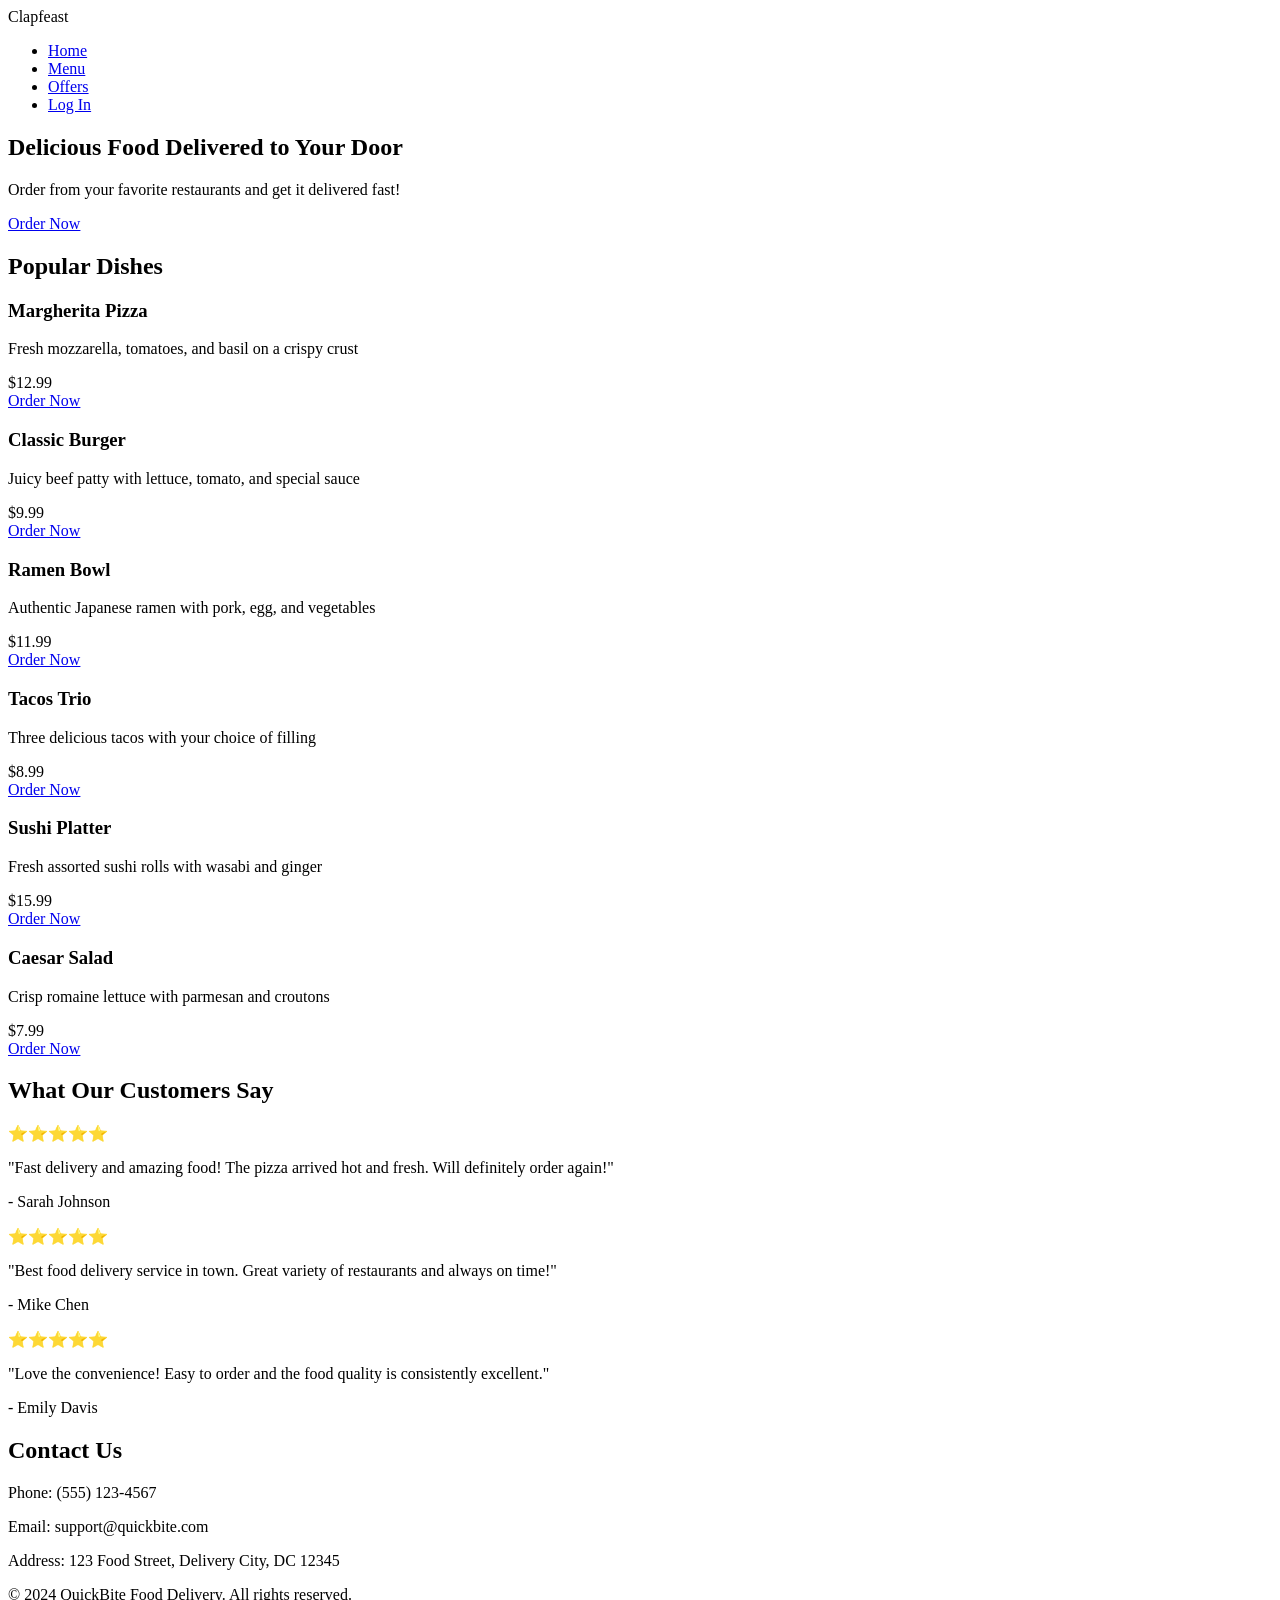
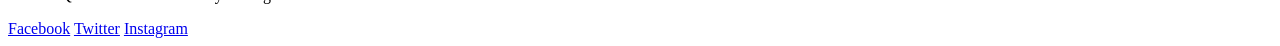
==== index.html @ 944a5ac0 "initial HTML structure" ====
<!DOCTYPE html>
<html lang="en">
<head>
    <meta charset="UTF-8">
    <meta name="viewport" content="width=device-width, initial-scale=1.0">
    <title>Clapfeast - Food Delivery Service</title>
    <link rel="stylesheet/css" href="style.css">
</head>
<body>
    <header>
        <nav class="container">
            <div class="logo">
                <img>Clapfeast
            </div>
            <ul>
                <li><a href="index.html">Home</a></li>
                <li><a href="#">Menu</a></li>
                <li><a href="#">Offers</a></li>
                <li><a href="#">Log In</a></li>
            </ul>
        </nav>
    </header>
    <section id="home" class="main">
        <div class="container"> 
            <h1>Delicious Food Delivered to Your Door</h1> 
            <p>Order from your favorite restaurants and get it delivered fast!</p> 
            <a href="#menu" class="btn">Order Now</a> 
        </div> 
    </section>  
    
    <section id="menu" class="menu"> 
        <div class="container"> 
            <h2 class="section-title">Popular Dishes</h2> 
            <div class="menu-grid"> 
                <div class="menu-item"> 
                    <div class="menu-item-image"></div> 
                    <div class="menu-item-content"> 
                        <h3>Margherita Pizza</h3> 
                        <p>Fresh mozzarella, tomatoes, and basil on a crispy crust</p> 
                        <div class="price">$12.99</div> 
                        <a href="#" class="order-btn">Order Now</a> 
                    </div> 
                </div> 
                <div class="menu-item"> 
                    <div class="menu-item-image"></div> 
                    <div class="menu-item-content"> 
                        <h3>Classic Burger</h3> 
                        <p>Juicy beef patty with lettuce, tomato, and special sauce</p> 
                        <div class="price">$9.99</div> 
                        <a href="#" class="order-btn">Order Now</a> 
                    </div> 
                </div> 
                <div class="menu-item">
                    <div class="menu-item-image"></div> 
                    <div class="menu-item-content"> 
                        <h3>Ramen Bowl</h3> 
                        <p>Authentic Japanese ramen with pork, egg, and vegetables</p> 
                        <div class="price">$11.99</div> 
                        <a href="#" class="order-btn">Order Now</a> 
                    </div> 
                </div> 
                <div class="menu-item"> 
                    <div class="menu-item-image"></div> 
                    <div class="menu-item-content"> 
                        <h3>Tacos Trio</h3> 
                        <p>Three delicious tacos with your choice of filling</p> 
                        <div class="price">$8.99</div> 
                        <a href="#" class="order-btn">Order Now</a> 
                    </div> 
                </div> 
                <div class="menu-item"> 
                    <div class="menu-item-image"></div> 
                    <div class="menu-item-content"> 
                        <h3>Sushi Platter</h3> 
                        <p>Fresh assorted sushi rolls with wasabi and ginger</p> 
                        <div class="price">$15.99</div> 
                        <a href="#" class="order-btn">Order Now</a> 
                    </div> 
                </div> 
                        <div class="menu-item"> 
                            <div class="menu-item-image"></div> 
                            <div class="menu-item-content"> 
                                <h3>Caesar Salad</h3> 
                                <p>Crisp romaine lettuce with parmesan and croutons</p> 
                                <div class="price">$7.99</div> 
                                <a href="#" class="order-btn">Order Now</a> 
                            </div> 
                        </div> 
                    </div> 
                </div> 
            </section> 
            <section class="testimonials"> 
                <div class="container"> 
                    <h2 class="section-title">What Our Customers Say</h2> 
                    <div class="testimonial-grid"> 
                        <div class="testimonial-card">
                            <div class="rating">⭐⭐⭐⭐⭐</div> 
                            <p class="testimonial-text">"Fast delivery and amazing food! The pizza arrived hot and fresh. Will definitely order again!"</p> 
                            <p class="testimonial-author">- Sarah Johnson</p> 
                        </div> 
                        <div class="testimonial-card"> 
                            <div class="rating">⭐⭐⭐⭐⭐</div> 
                            <p class="testimonial-text">"Best food delivery service in town. Great variety of restaurants and always on time!"</p> 
                            <p class="testimonial-author">- Mike Chen</p> 
                        </div> 
                        <div class="testimonial-card"> 
                            <div class="rating">⭐⭐⭐⭐⭐</div> 
                            <p class="testimonial-text">"Love the convenience! Easy to order and the food quality is consistently excellent."</p> 
                            <p class="testimonial-author">- Emily Davis</p> 
                        </div> 
                    </div> 
                </div> 
            </section>
            <section id="contact" class="contact"> 
                <div class="container"> 
                    <h2 class="section-title">Contact Us</h2> 
                    <div class="contact-info"> 
                        <p>Phone: (555) 123-4567</p> 
                        <p>Email: support@quickbite.com</p> 
                        <p>Address: 123 Food Street, Delivery City, DC 12345</p> 
                    </div> 
                </div> 
            </section>
            <footer> 
                <div class="container"> 
                    <p>&copy; 2024 QuickBite Food Delivery. All rights reserved.</p> 
                    <div class="social-links"> 
                        <a href="#">Facebook</a> 
                        <a href="#">Twitter</a> 
                        <a href="#">Instagram</a> 
                    </div> 
                </div> 
            </footer> 
        </section>
    </body>
</html>
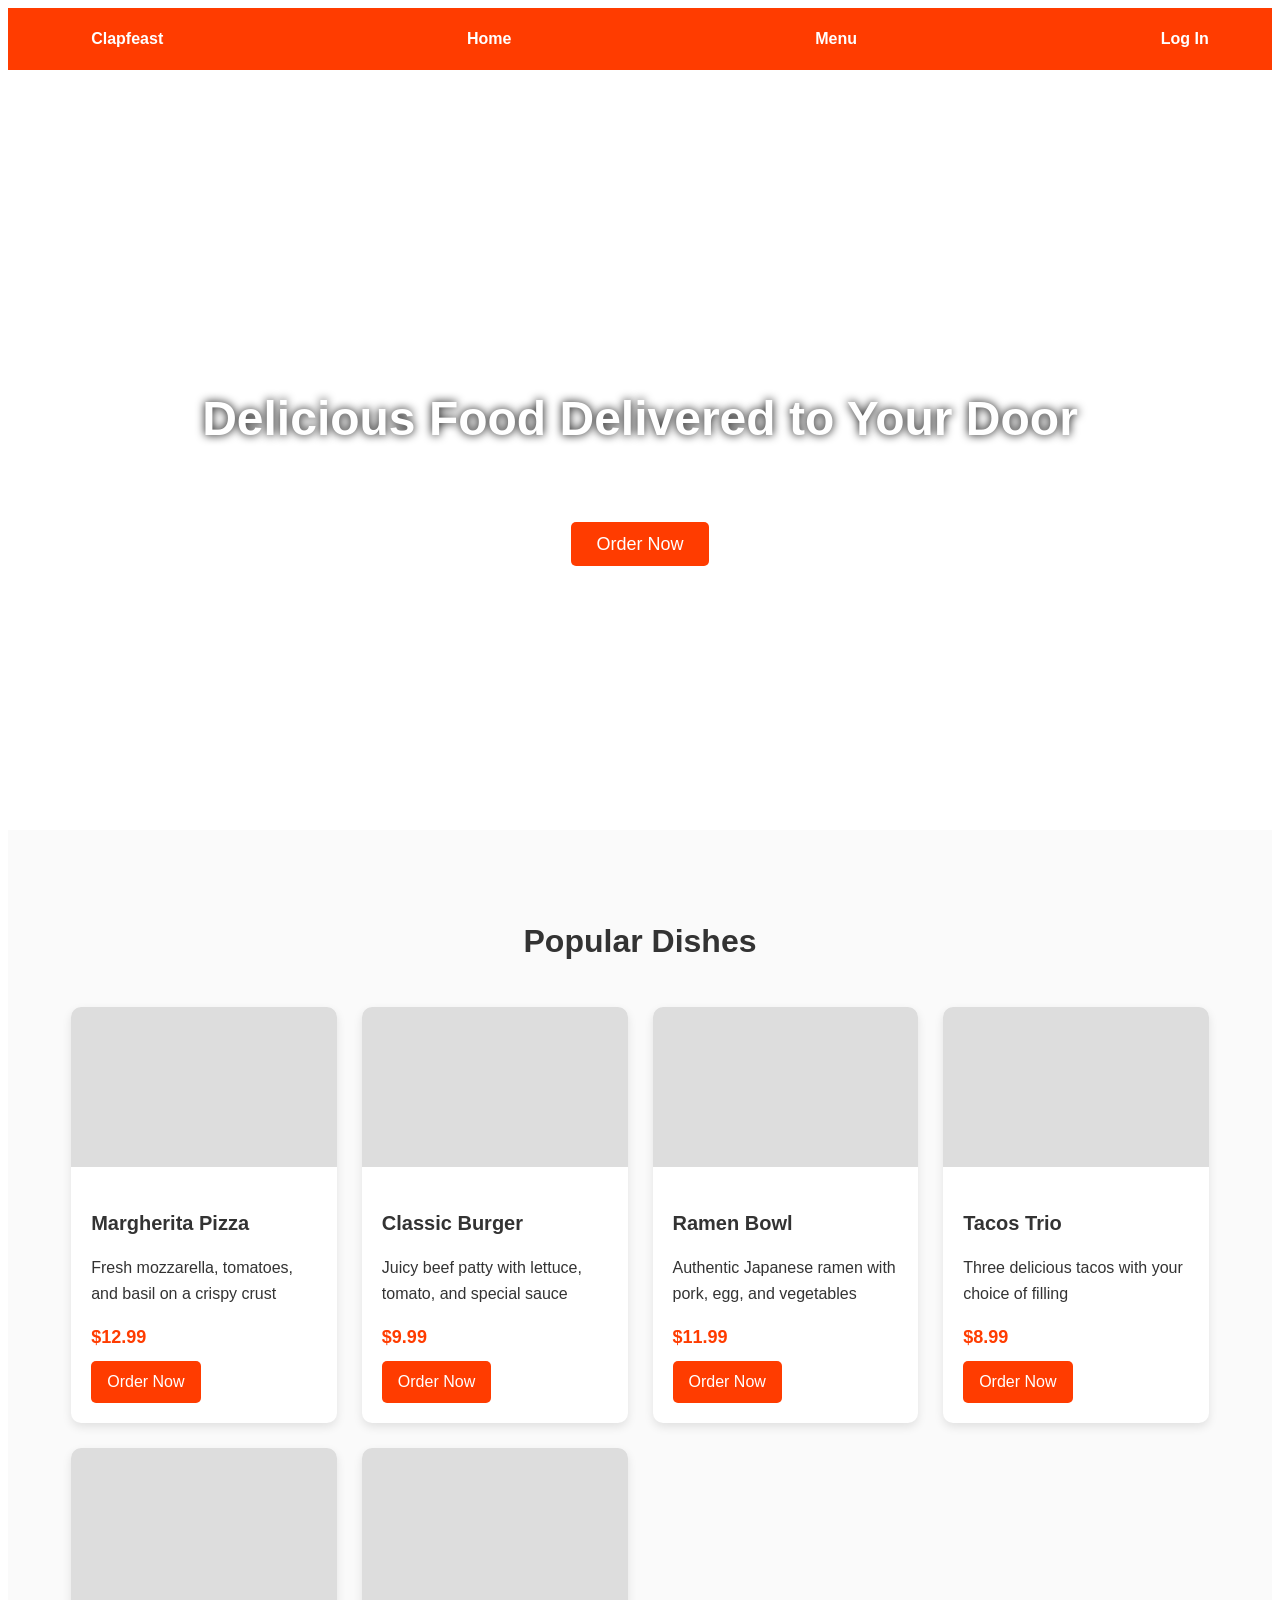
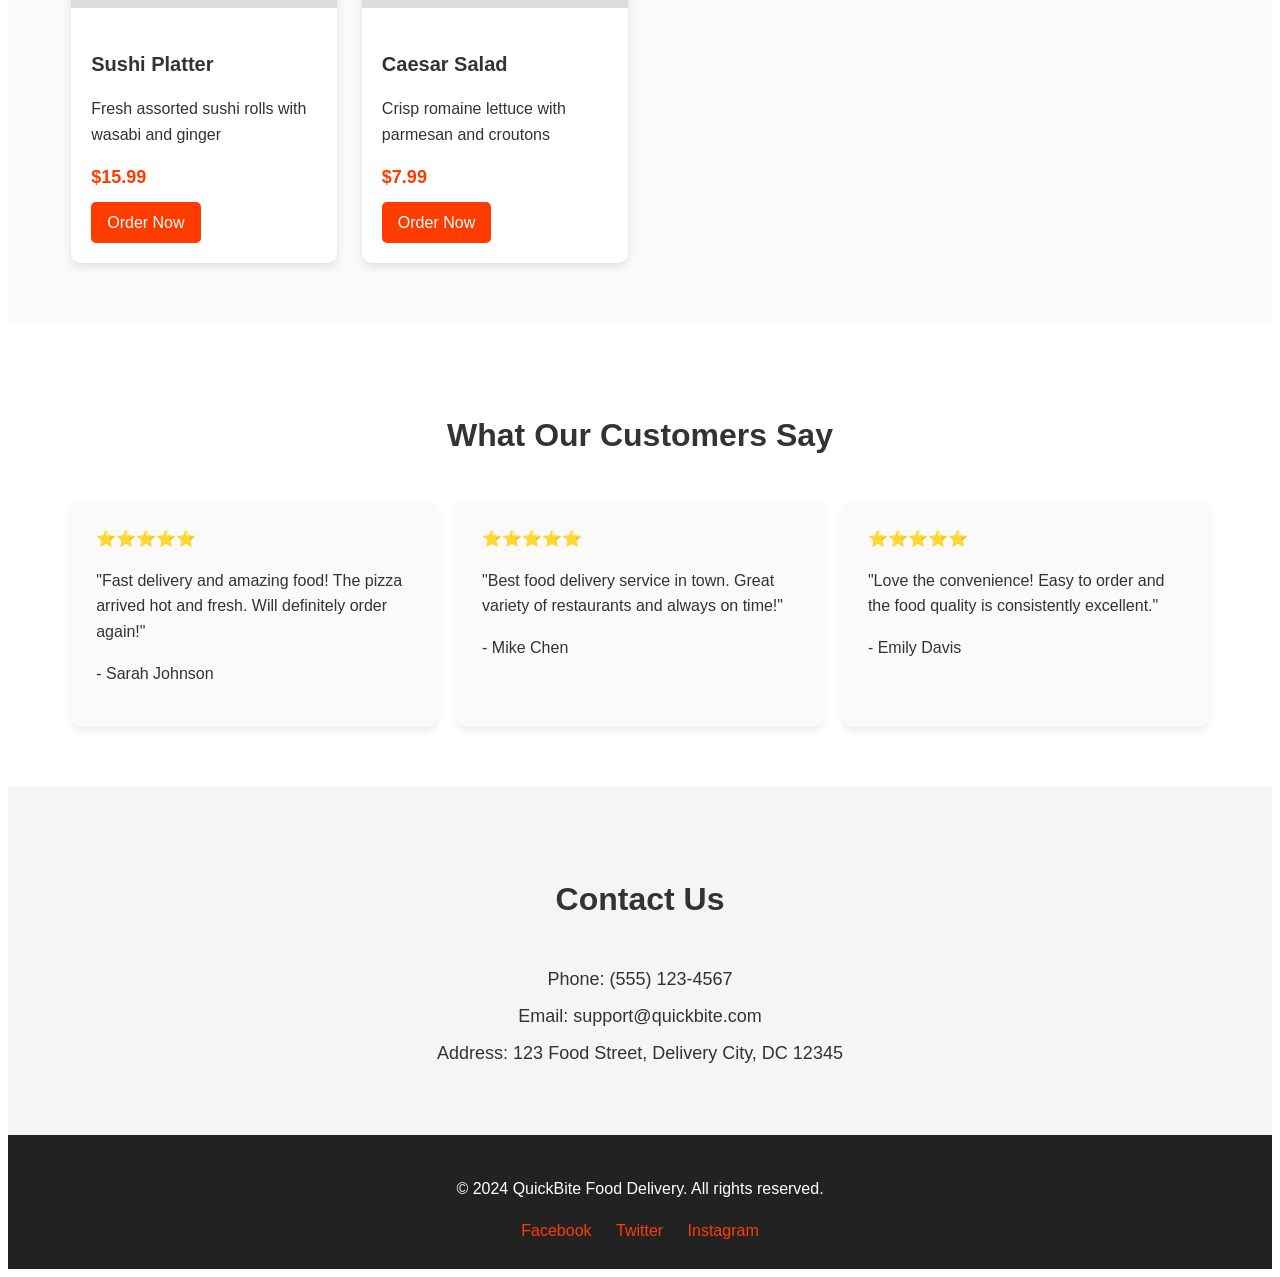
==== commit 4ce6e085: "updated the structure" ====
--- a/index.html
+++ b/index.html
@@ -4,27 +4,24 @@
     <meta charset="UTF-8">
     <meta name="viewport" content="width=device-width, initial-scale=1.0">
     <title>Clapfeast - Food Delivery Service</title>
-    <link rel="stylesheet/css" href="style.css">
+    <link rel="stylesheet" href="style.css">
 </head>
 <body>
     <header>
-        <nav class="container">
+        <nav class="header">
             <div class="logo">
-                <img>Clapfeast
+                Clapfeast
             </div>
-            <ul>
-                <li><a href="index.html">Home</a></li>
-                <li><a href="#">Menu</a></li>
-                <li><a href="#">Offers</a></li>
-                <li><a href="#">Log In</a></li>
-            </ul>
+            <div><a href="index.html">Home</a></div>
+            <div><a href="menu.html">Menu</a></div>
+            <div class="login"><a href="login.html">Log In</a></div>
         </nav>
     </header>
     <section id="home" class="main">
         <div class="container"> 
             <h1>Delicious Food Delivered to Your Door</h1> 
             <p>Order from your favorite restaurants and get it delivered fast!</p> 
-            <a href="#menu" class="btn">Order Now</a> 
+            <a href="menu.html" class="btn">Order Now</a> 
         </div> 
     </section>  
     
--- a/style.css
+++ b/style.css
@@ -0,0 +1,342 @@
+/* this part of css is of the main page */
+:root{
+    margin: 0;
+    padding: 0;
+    box-sizing: border-box;
+    font-family: Arial, Helvetica, sans-serif;
+}
+body{
+    background-color: #fff;
+    color: #333;
+    line-height: 1.6;
+}
+.container{
+    width: 90%;
+    max-width: 1200px;
+    margin: auto;
+}
+
+.header{
+    display: flex;
+    justify-content: space-between;
+    align-items: center;
+    padding: 18px 5%;
+    background-color: #ff3c00;
+    color: #fff;
+    font-weight: bold;
+    position: sticky;
+    top: 0;
+}
+.header div{
+    text-decoration: none;
+    color: #fff;
+    margin-left: 20px;
+    font-size: 16px;
+    transition: 0.3s;
+
+}
+.header div a:hover{
+    color: #ffe3d8;
+    transform: scale(1.1);
+}
+.logo { 
+    font-size: 22px; 
+    font-weight: 700; 
+    cursor: pointer; 
+    transition: 0.3s; 
+} 
+.logo:hover { 
+    transform: scale(1.1); 
+} 
+@media (max-width: 768px) { 
+    .header { 
+        flex-wrap: wrap; 
+        text-align: center; 
+    } 
+    .header div { 
+        width: 100%; 
+        margin: 8px 0; 
+    } 
+    .header div a { 
+        font-size: 18px; 
+        display: inline-block; 
+        margin: 5px 0; 
+    } 
+} 
+.main { 
+    background: url('https://images.unsplash.com/photo-1600891964599-f61ba0e24092?auto=format&fit=crop&w=1200&q=80') 
+    center/cover no-repeat; 
+    height: 80vh; 
+    display: flex; 
+    justify-content: center; 
+    align-items: center; 
+    text-align: center; 
+    color: white; 
+    padding: 20px; 
+} 
+.main h1 { 
+    font-size: 48px; 
+    margin-bottom: 15px; 
+    text-shadow: 0 0 10px black; 
+    transition: 0.3s; 
+} 
+.main h1:hover { 
+    transform: scale(1.05); 
+} 
+.main p { 
+    font-size: 20px; 
+    margin-bottom: 20px; 
+} 
+.btn { 
+    background: #ff3c00; 
+    padding: 12px 25px; 
+    border-radius: 5px; 
+    color: #fff; 
+    text-decoration: none; 
+    font-size: 18px; 
+    transition: 0.3s; 
+} 
+.btn:hover { 
+    background: #e23600; 
+    transform: translateY(-3px) scale(1.05); 
+}  
+@media (max-width: 768px) { 
+    .main { 
+        height: auto; 
+        padding: 60px 20px; 
+    } 
+    .main h1 { font-size: 32px; } 
+    .main p { font-size: 16px; } 
+} 
+.menu { 
+    padding: 60px 0; 
+    background: #fafafa;
+} 
+.section-title { 
+    text-align: center; 
+    font-size: 32px; 
+    font-weight: bold; 
+    margin-bottom: 40px; 
+} 
+.menu-grid { 
+    display: grid; 
+    grid-template-columns: repeat(auto-fit, minmax(260px, 1fr)); 
+    gap: 25px; 
+} 
+.menu-item { 
+    background: #fff; 
+    border-radius: 10px; 
+    overflow: hidden; 
+    box-shadow: 0 4px 10px rgba(0,0,0,0.1); 
+    transition: 0.3s ease; 
+    cursor: pointer; 
+} 
+.menu-item:hover { 
+    transform: translateY(-8px) scale(1.02); 
+    box-shadow: 0 6px 14px rgba(0,0,0,0.15); } 
+    .menu-item-image { 
+        height: 160px; 
+        background: #ddd url('https://images.unsplash.com/photo-1551218808-94e220e084d2?auto=format&fit=crop&w=800&q=60') center/cover; 
+        transition: 0.4s; 
+    } 
+    .menu-item:hover .menu-item-image { 
+        filter: brightness(1.1); 
+        transform: scale(1.05); 
+    } 
+    .menu-item-content { 
+        padding: 20px; 
+    } 
+    .menu-item h3 { 
+        font-size: 20px; 
+        margin-bottom: 5px; 
+    } 
+    .price { 
+        font-size: 18px; 
+        color: #ff3c00; 
+        font-weight: bold; 
+        margin-top: 10px; 
+    } 
+    .order-btn { 
+        display: inline-block; 
+        margin-top: 10px; 
+        background: #ff3c00; 
+        padding: 8px 16px; 
+        border-radius: 5px; 
+        color: white; 
+        text-decoration: none; 
+        transition: 0.3s ease; 
+    } 
+    .order-btn:hover { 
+        background: #e23600; 
+        transform: translateY(-3px) scale(1.05); 
+}
+.testimonials { 
+    padding: 60px 0; 
+    background: #fff; 
+} 
+.testimonial-grid { 
+    display: grid; 
+    gap: 20px; 
+    grid-template-columns: repeat(auto-fit, minmax(280px, 1fr));
+} 
+.testimonial-card { 
+    background: #fafafa; 
+    padding: 25px; 
+    border-radius: 10px; 
+    box-shadow: 0 4px 8px rgba(0,0,0,0.08); 
+    transition: 0.3s; 
+} 
+.testimonial-card:hover { 
+    transform: translateY(-6px); 
+    box-shadow: 0 6px 12px rgba(0,0,0,0.15); 
+}
+.contact { 
+    padding: 60px 0; 
+    background: #f5f5f5; 
+    text-align: center; 
+} 
+.contact-info p { 
+    margin: 8px 0; 
+    font-size: 18px; 
+}
+footer { 
+    background: #222; 
+    color: #fff; 
+    text-align: center; 
+    padding: 25px 0; 
+} footer .social-links a { 
+    color: #ff3c00; 
+    text-decoration: none;
+    margin: 0 10px; 
+    transition: 0.3s; 
+} 
+footer .social-links a:hover { 
+    color: #ff9a75; 
+    transform: scale(1.1); 
+} 
+@media (max-width: 768px) { 
+    footer p { font-size: 14px; } 
+    footer .social-links a { 
+        display: inline-block; 
+        margin: 5px 10px; 
+    } 
+}
+
+/* this part of css is of login page*/
+.header {
+    display: flex;
+    justify-content: space-between;
+    align-items: center;
+    padding: 18px 5%;
+    background: #ff3c00;
+    color: #fff;
+    font-weight: bold;
+}
+.header div a {
+    text-decoration: none;
+    color: white;
+    margin-left: 20px;
+    font-size: 16px;
+    transition: 0.3s;
+}
+.header div a:hover {
+    color: #ffe3d8;
+    transform: scale(1.1);
+}
+.logo {
+    font-size: 22px;
+    font-weight: 700;
+}
+.login-container {
+    height: 100vh;
+    background: url("https://images.unsplash.com/photo-1551218808-94e220e084d2?auto=format&fit=crop&w=1200&q=60") 
+        center/cover no-repeat;
+    display: flex;
+    justify-content: center;
+    align-items: center;
+    padding: 20px;
+}
+.login-box {
+    background: rgba(255, 255, 255, 0.95);
+    padding: 40px;
+    width: 100%;
+    max-width: 380px;
+    border-radius: 12px;
+    box-shadow: 0 6px 20px rgba(0,0,0,0.15);
+    text-align: center;
+    animation: fadeIn 0.5s ease;
+}
+.login-box h2 {
+    font-size: 28px;
+    margin-bottom: 10px;
+    color: #333;
+}
+.login-box p {
+    font-size: 14px;
+    margin-bottom: 25px;
+    color: #555;
+}
+.input-group {
+    text-align: left;
+    margin-bottom: 18px;
+}
+.input-group label {
+    font-size: 14px;
+    color: #444;
+}
+.input-group input {
+    width: 100%;
+    padding: 12px;
+    margin-top: 5px;
+    border-radius: 6px;
+    border: 1px solid #ccc;
+    outline: none;
+    transition: 0.3s;
+}
+.input-group input:focus {
+    border-color: #ff3c00;
+    box-shadow: 0 0 5px rgba(255, 60, 0, 0.4);
+}
+.login-btn {
+    width: 100%;
+    background: #ff3c00;
+    padding: 12px;
+    border: none;
+    border-radius: 6px;
+    color: white;
+    font-size: 16px;
+    font-weight: bold;
+    cursor: pointer;
+    transition: 0.3s;
+}
+.login-btn:hover {
+    background: #e23600;
+    transform: scale(1.03);
+}
+.forgot,
+.signup {
+    margin-top: 10px;
+    font-size: 14px;
+}
+.forgot a,
+.signup a {
+    color: #ff3c00;
+    text-decoration: none;
+    font-weight: bold;
+}
+.forgot a:hover,
+.signup a:hover {
+    text-decoration: underline;
+}
+@keyframes fadeIn {
+    from { opacity: 0; transform: scale(0.95); }
+    to { opacity: 1; transform: scale(1); }
+}
+@media (max-width: 480px) {
+    .login-box {
+        padding: 30px;
+    }
+    .login-box h2 {
+        font-size: 24px;
+    }
+}
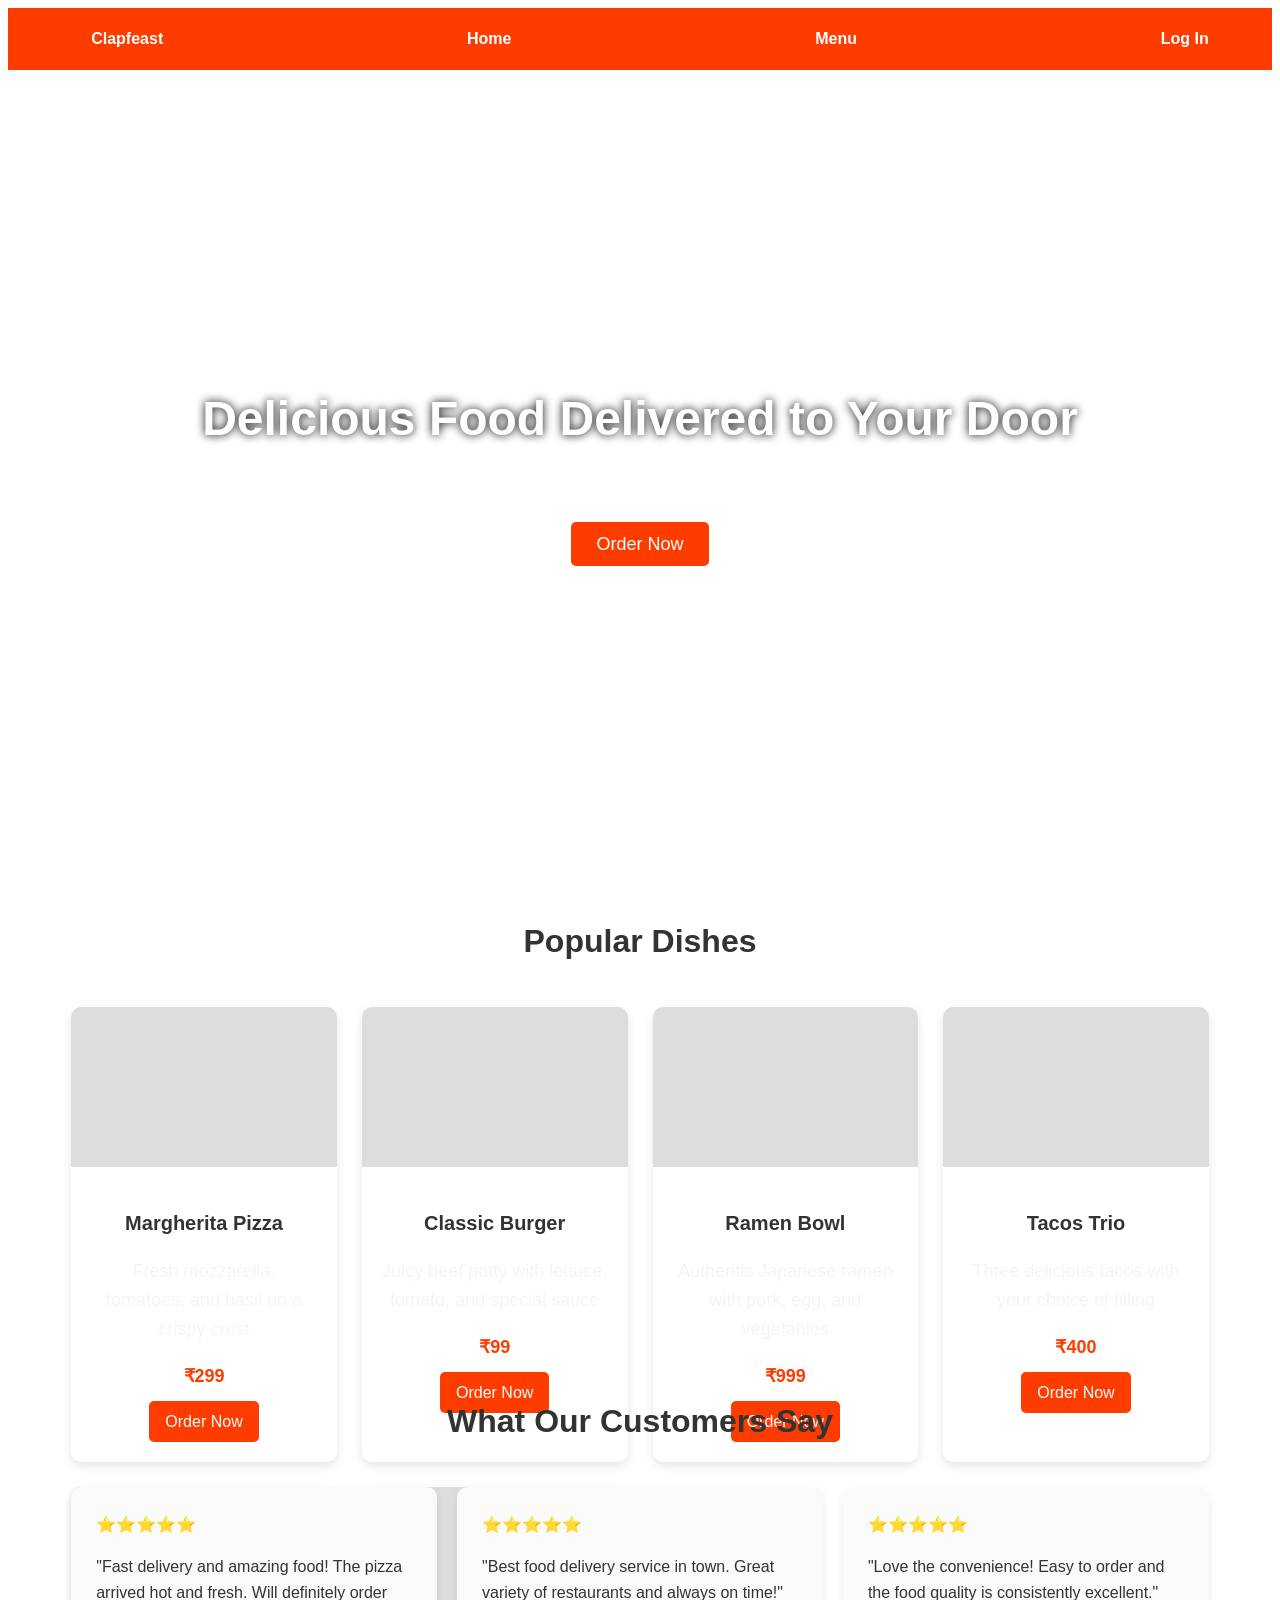
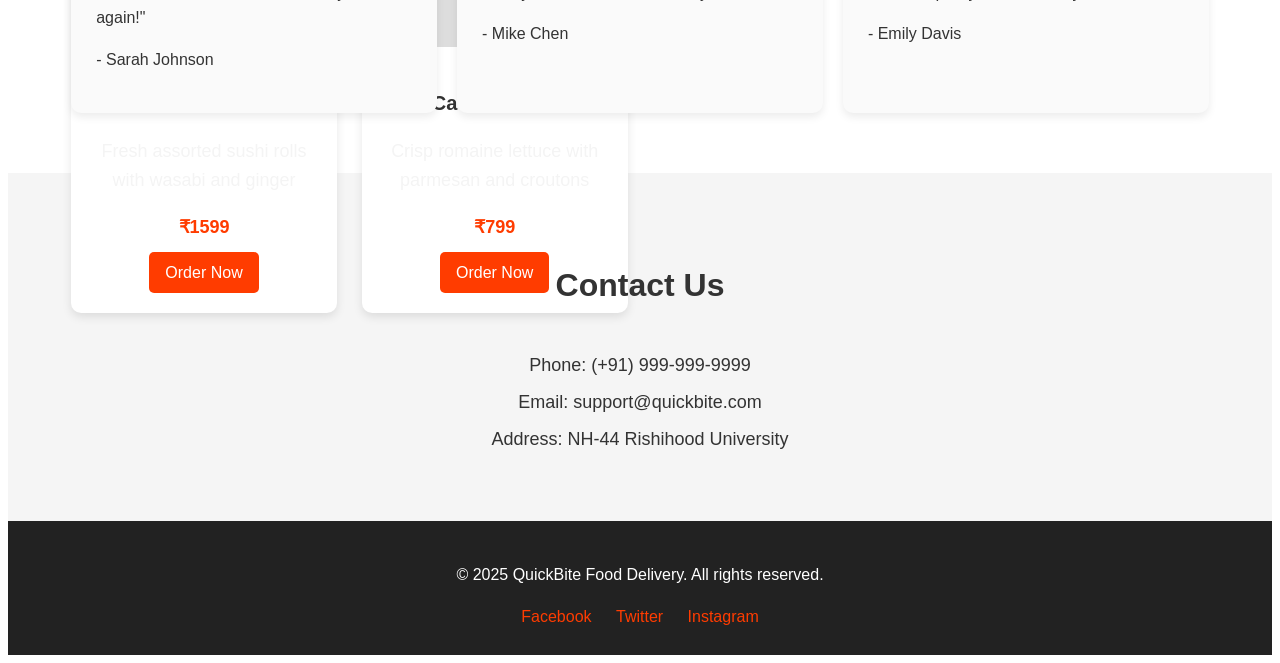
==== commit ff91784f: "submit" ====
--- a/index.html
+++ b/index.html
@@ -34,7 +34,7 @@
                     <div class="menu-item-content"> 
                         <h3>Margherita Pizza</h3> 
                         <p>Fresh mozzarella, tomatoes, and basil on a crispy crust</p> 
-                        <div class="price">$12.99</div> 
+                        <div class="price">₹299</div> 
                         <a href="#" class="order-btn">Order Now</a> 
                     </div> 
                 </div> 
@@ -43,7 +43,7 @@
                     <div class="menu-item-content"> 
                         <h3>Classic Burger</h3> 
                         <p>Juicy beef patty with lettuce, tomato, and special sauce</p> 
-                        <div class="price">$9.99</div> 
+                        <div class="price">₹99</div> 
                         <a href="#" class="order-btn">Order Now</a> 
                     </div> 
                 </div> 
@@ -52,7 +52,7 @@
                     <div class="menu-item-content"> 
                         <h3>Ramen Bowl</h3> 
                         <p>Authentic Japanese ramen with pork, egg, and vegetables</p> 
-                        <div class="price">$11.99</div> 
+                        <div class="price">₹999</div> 
                         <a href="#" class="order-btn">Order Now</a> 
                     </div> 
                 </div> 
@@ -61,7 +61,7 @@
                     <div class="menu-item-content"> 
                         <h3>Tacos Trio</h3> 
                         <p>Three delicious tacos with your choice of filling</p> 
-                        <div class="price">$8.99</div> 
+                        <div class="price">₹400</div> 
                         <a href="#" class="order-btn">Order Now</a> 
                     </div> 
                 </div> 
@@ -70,7 +70,7 @@
                     <div class="menu-item-content"> 
                         <h3>Sushi Platter</h3> 
                         <p>Fresh assorted sushi rolls with wasabi and ginger</p> 
-                        <div class="price">$15.99</div> 
+                        <div class="price">₹1599</div> 
                         <a href="#" class="order-btn">Order Now</a> 
                     </div> 
                 </div> 
@@ -79,7 +79,7 @@
                             <div class="menu-item-content"> 
                                 <h3>Caesar Salad</h3> 
                                 <p>Crisp romaine lettuce with parmesan and croutons</p> 
-                                <div class="price">$7.99</div> 
+                                <div class="price">₹799</div> 
                                 <a href="#" class="order-btn">Order Now</a> 
                             </div> 
                         </div> 
@@ -112,15 +112,15 @@
                 <div class="container"> 
                     <h2 class="section-title">Contact Us</h2> 
                     <div class="contact-info"> 
-                        <p>Phone: (555) 123-4567</p> 
+                        <p>Phone: (+91) 999-999-9999</p> 
                         <p>Email: support@quickbite.com</p> 
-                        <p>Address: 123 Food Street, Delivery City, DC 12345</p> 
+                        <p>Address: NH-44 Rishihood University</p> 
                     </div> 
                 </div> 
             </section>
             <footer> 
                 <div class="container"> 
-                    <p>&copy; 2024 QuickBite Food Delivery. All rights reserved.</p> 
+                    <p>&copy; 2025 QuickBite Food Delivery. All rights reserved.</p> 
                     <div class="social-links"> 
                         <a href="#">Facebook</a> 
                         <a href="#">Twitter</a> 
--- a/style.css
+++ b/style.css
@@ -340,3 +340,30 @@
         font-size: 24px;
     }
 }
+
+/*this part is the menu page*/
+.menu {
+    background: url('https://images.unsplash.com/photo-1498654200943-1088dd4438ae?auto=format&fit=crop&w=1200&q=80')
+        center/cover no-repeat;
+    height: 40vh;
+    display: flex;
+    align-items: center;
+    justify-content: center;
+    text-align: center;
+}
+
+.menu-content {
+    background: rgba(0,0,0,0.45);
+    padding: 20px 35px;
+    border-radius: 10px;
+}
+
+.menu h1 {
+    font-size: 42px;
+    color: #fff;
+}
+
+.menu p {
+    color: #f4f4f4;
+    font-size: 18px;
+}
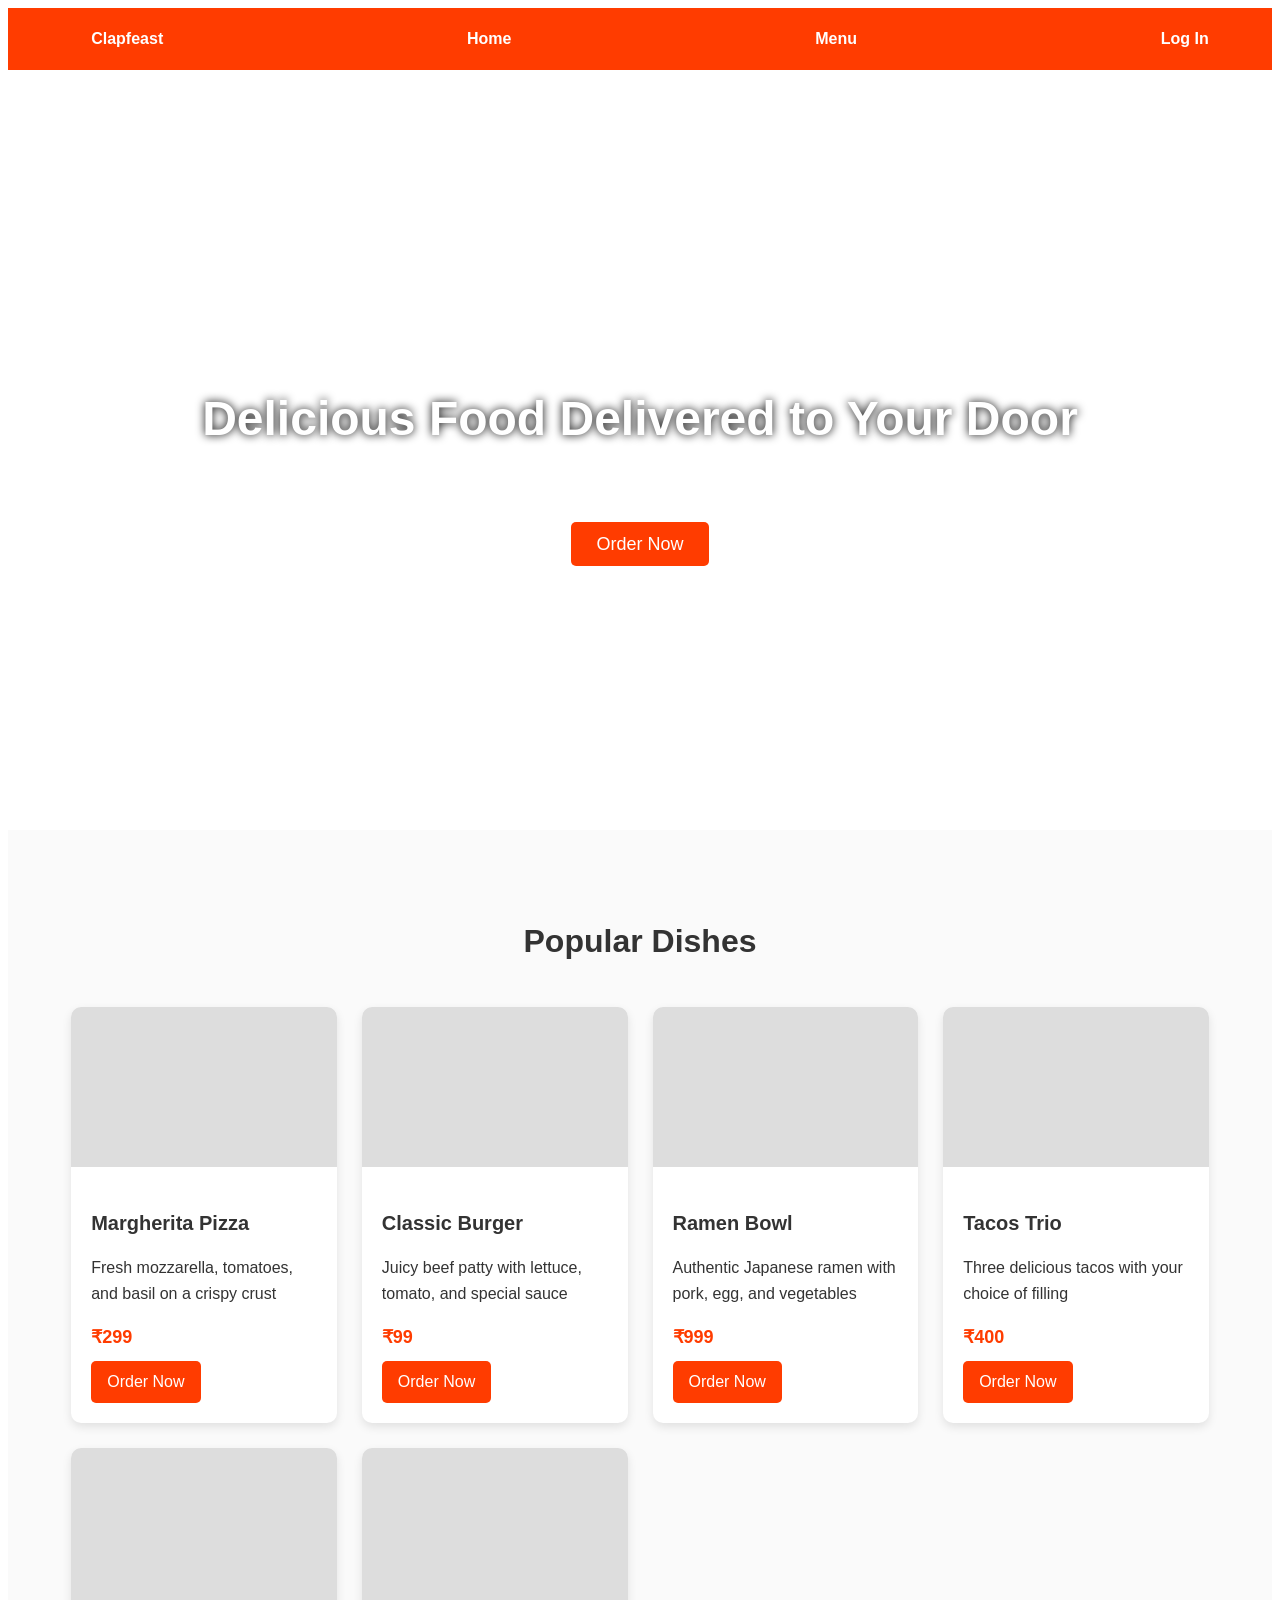
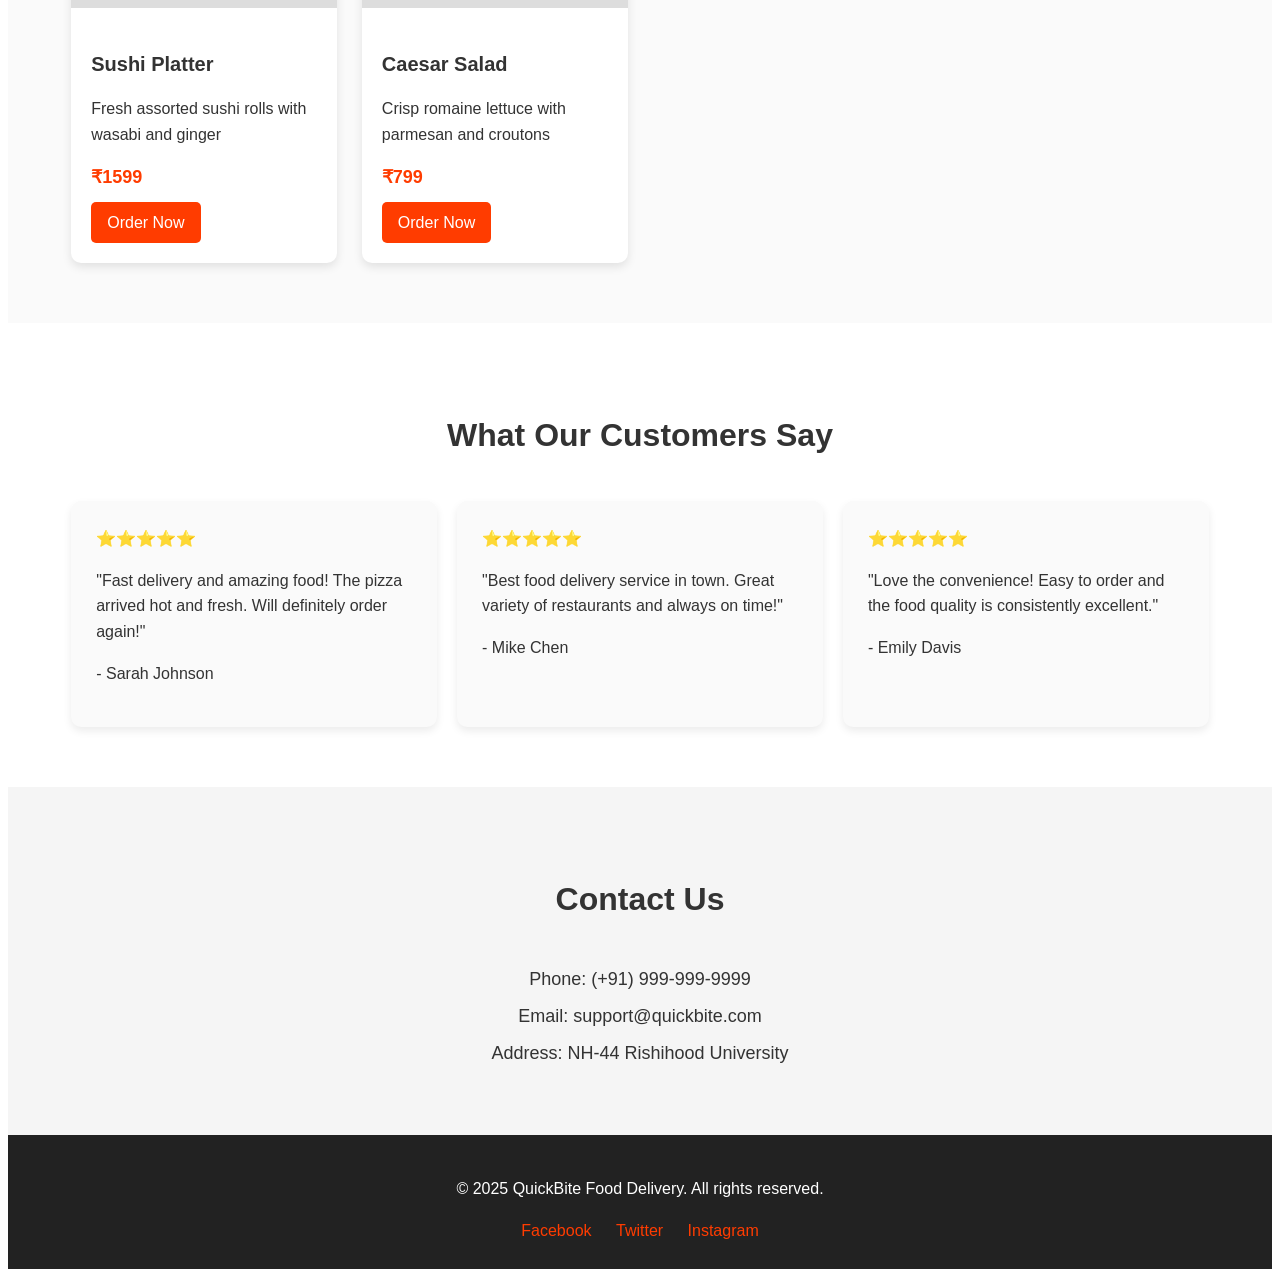
==== commit 3c226941: "updated index.html" ====
--- a/index.html
+++ b/index.html
@@ -10,7 +10,7 @@
     <header>
         <nav class="header">
             <div class="logo">
-                Clapfeast
+                <center>Clapfeast</center>
             </div>
             <div><a href="index.html">Home</a></div>
             <div><a href="menu.html">Menu</a></div>
@@ -35,7 +35,7 @@
                         <h3>Margherita Pizza</h3> 
                         <p>Fresh mozzarella, tomatoes, and basil on a crispy crust</p> 
                         <div class="price">₹299</div> 
-                        <a href="#" class="order-btn">Order Now</a> 
+                        <a href="menu.html" class="order-btn">Order Now</a> 
                     </div> 
                 </div> 
                 <div class="menu-item"> 
@@ -44,7 +44,7 @@
                         <h3>Classic Burger</h3> 
                         <p>Juicy beef patty with lettuce, tomato, and special sauce</p> 
                         <div class="price">₹99</div> 
-                        <a href="#" class="order-btn">Order Now</a> 
+                        <a href="menu.html" class="order-btn">Order Now</a> 
                     </div> 
                 </div> 
                 <div class="menu-item">
@@ -53,7 +53,7 @@
                         <h3>Ramen Bowl</h3> 
                         <p>Authentic Japanese ramen with pork, egg, and vegetables</p> 
                         <div class="price">₹999</div> 
-                        <a href="#" class="order-btn">Order Now</a> 
+                        <a href="menu.html" class="order-btn">Order Now</a> 
                     </div> 
                 </div> 
                 <div class="menu-item"> 
@@ -62,7 +62,7 @@
                         <h3>Tacos Trio</h3> 
                         <p>Three delicious tacos with your choice of filling</p> 
                         <div class="price">₹400</div> 
-                        <a href="#" class="order-btn">Order Now</a> 
+                        <a href="menu.html" class="order-btn">Order Now</a> 
                     </div> 
                 </div> 
                 <div class="menu-item"> 
@@ -71,7 +71,7 @@
                         <h3>Sushi Platter</h3> 
                         <p>Fresh assorted sushi rolls with wasabi and ginger</p> 
                         <div class="price">₹1599</div> 
-                        <a href="#" class="order-btn">Order Now</a> 
+                        <a href="menu.html" class="order-btn">Order Now</a> 
                     </div> 
                 </div> 
                         <div class="menu-item"> 
@@ -80,7 +80,7 @@
                                 <h3>Caesar Salad</h3> 
                                 <p>Crisp romaine lettuce with parmesan and croutons</p> 
                                 <div class="price">₹799</div> 
-                                <a href="#" class="order-btn">Order Now</a> 
+                                <a href="menu.html" class="order-btn">Order Now</a> 
                             </div> 
                         </div> 
                     </div> 
--- a/style.css
+++ b/style.css
@@ -313,18 +313,15 @@
     background: #e23600;
     transform: scale(1.03);
 }
-.forgot,
 .signup {
     margin-top: 10px;
     font-size: 14px;
 }
-.forgot a,
 .signup a {
     color: #ff3c00;
     text-decoration: none;
     font-weight: bold;
 }
-.forgot a:hover,
 .signup a:hover {
     text-decoration: underline;
 }
@@ -342,7 +339,7 @@
 }
 
 /*this part is the menu page*/
-.menu {
+.menu-main{
     background: url('https://images.unsplash.com/photo-1498654200943-1088dd4438ae?auto=format&fit=crop&w=1200&q=80')
         center/cover no-repeat;
     height: 40vh;
@@ -358,12 +355,12 @@
     border-radius: 10px;
 }
 
-.menu h1 {
+.menu-main h1 {
     font-size: 42px;
     color: #fff;
 }
 
-.menu p {
+.menu-main p {
     color: #f4f4f4;
     font-size: 18px;
 }
